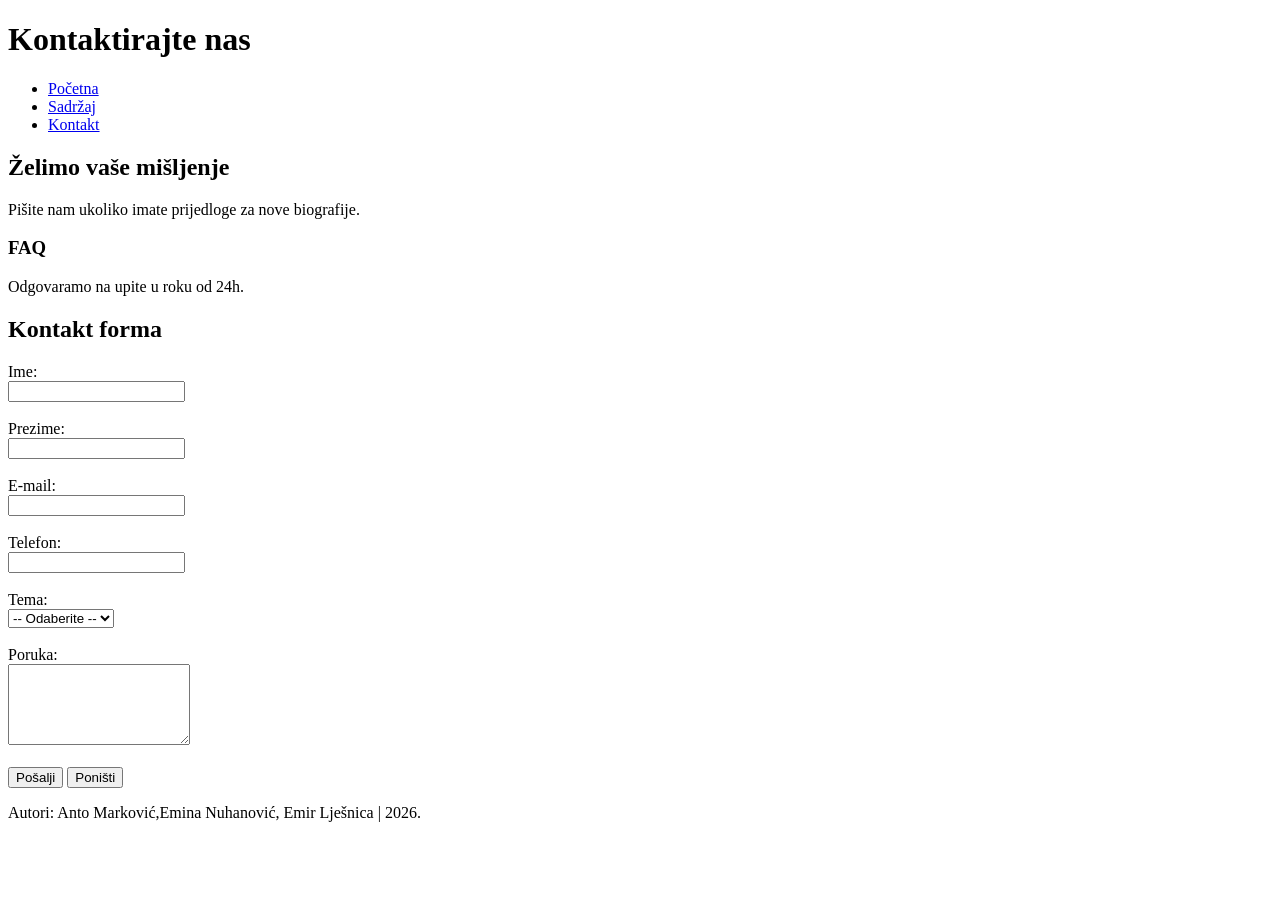
==== kontakt.html @ ead36b08 "kontakt html dodan je fajl kontakt" ====
<!DOCTYPE html>
<html lang="bs">
<head>
    <meta charset="UTF-8">
    <meta name="viewport" content="width=device-width, initial-scale=1.0">
    <title>Kontakt - Biografije</title>
    <link rel="stylesheet" href="css/tptpstil.css">
</head>
<body>

    <header>
        <h1>Kontaktirajte nas</h1>
        <nav aria-label="Glavna navigacija">
            <ul>
                <li><a href="index.html">Početna</a></li>
                <li><a href="sadrzaj.html">Sadržaj</a></li>
                <li><a href="kontakt.html">Kontakt</a></li>
            </ul>
        </nav>
    </header>

    <main>
        <article>
            <h2>Želimo vaše mišljenje</h2>
            <p>Pišite nam ukoliko imate prijedloge za nove biografije.</p>
        </article>

        <aside>
            <h3>FAQ</h3>
            <p>Odgovaramo na upite u roku od 24h.</p>
        </aside>

        <section>
            <h2>Kontakt forma</h2>
            <div id="poruka-uspjeha" style="display: none;"></div>
            <form id="kontakt-forma">
                <div>
                    <label for="ime">Ime:</label><br>
                    <input type="text" id="ime" name="ime">
                    <span id="greska-ime" class="greska" style="color: red;"></span>
                </div>
                <br>
                <div>
                    <label for="prezime">Prezime:</label><br>
                    <input type="text" id="prezime" name="prezime">
                    <span id="greska-prezime" class="greska" style="color: red;"></span>
                </div>
                <br>
                <div>
                    <label for="email">E-mail:</label><br>
                    <input type="text" id="email" name="email">
                    <span id="greska-email" class="greska" style="color: red;"></span>
                </div>
                <br>
                <div>
                    <label for="telefon">Telefon:</label><br>
                    <input type="text" id="telefon" name="telefon">
                    <span id="greska-telefon" class="greska" style="color: red;"></span>
                </div>
                <br>
                <div>
                    <label for="tema">Tema:</label><br>
                    <select id="tema" name="tema">
                        <option value="">-- Odaberite --</option>
                        <option value="prijedlog">Prijedlog</option>
                        <option value="ispravka">Ispravka</option>
                    </select>
                    <span id="greska-tema" class="greska" style="color: red;"></span>
                </div>
                <br>
                <div>
                    <label for="poruka">Poruka:</label><br>
                    <textarea id="poruka" name="poruka" rows="5"></textarea>
                    <span id="greska-poruka" class="greska" style="color: red;"></span>
                </div>
                <br>
                <div>
                    <button type="submit" id="submit-dugme">Pošalji</button>
                    <button type="reset" id="reset-dugme">Poništi</button>
                </div>
            </form>
        </section>
    </main>

    <footer>
        <p>Autori: Anto Marković,Emina Nuhanović, Emir Lješnica | 2026.</p>
    </footer>

    <script src="js/tptpskripte.js"></script>
</body>
</html>
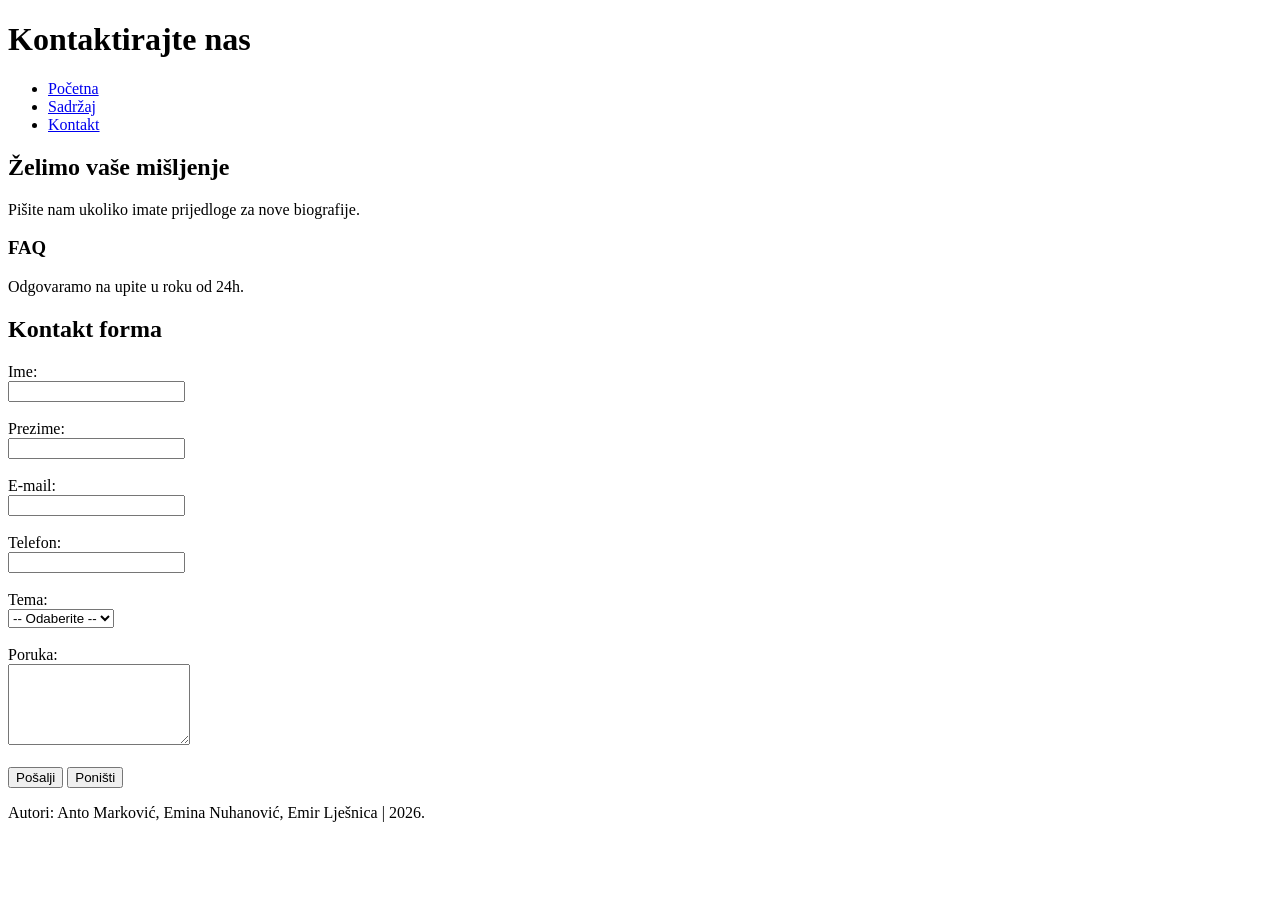
==== commit 2ee68b9b: "Prepravljeni linkovi i putanje na slike" ====
--- a/kontakt.html
+++ b/kontakt.html
@@ -83,7 +83,7 @@
     </main>
 
     <footer>
-        <p>Autori: Anto Marković,Emina Nuhanović, Emir Lješnica | 2026.</p>
+        <p>Autori: Anto Marković, Emina Nuhanović, Emir Lješnica | 2026.</p>
     </footer>
 
     <script src="js/tptpskripte.js"></script>
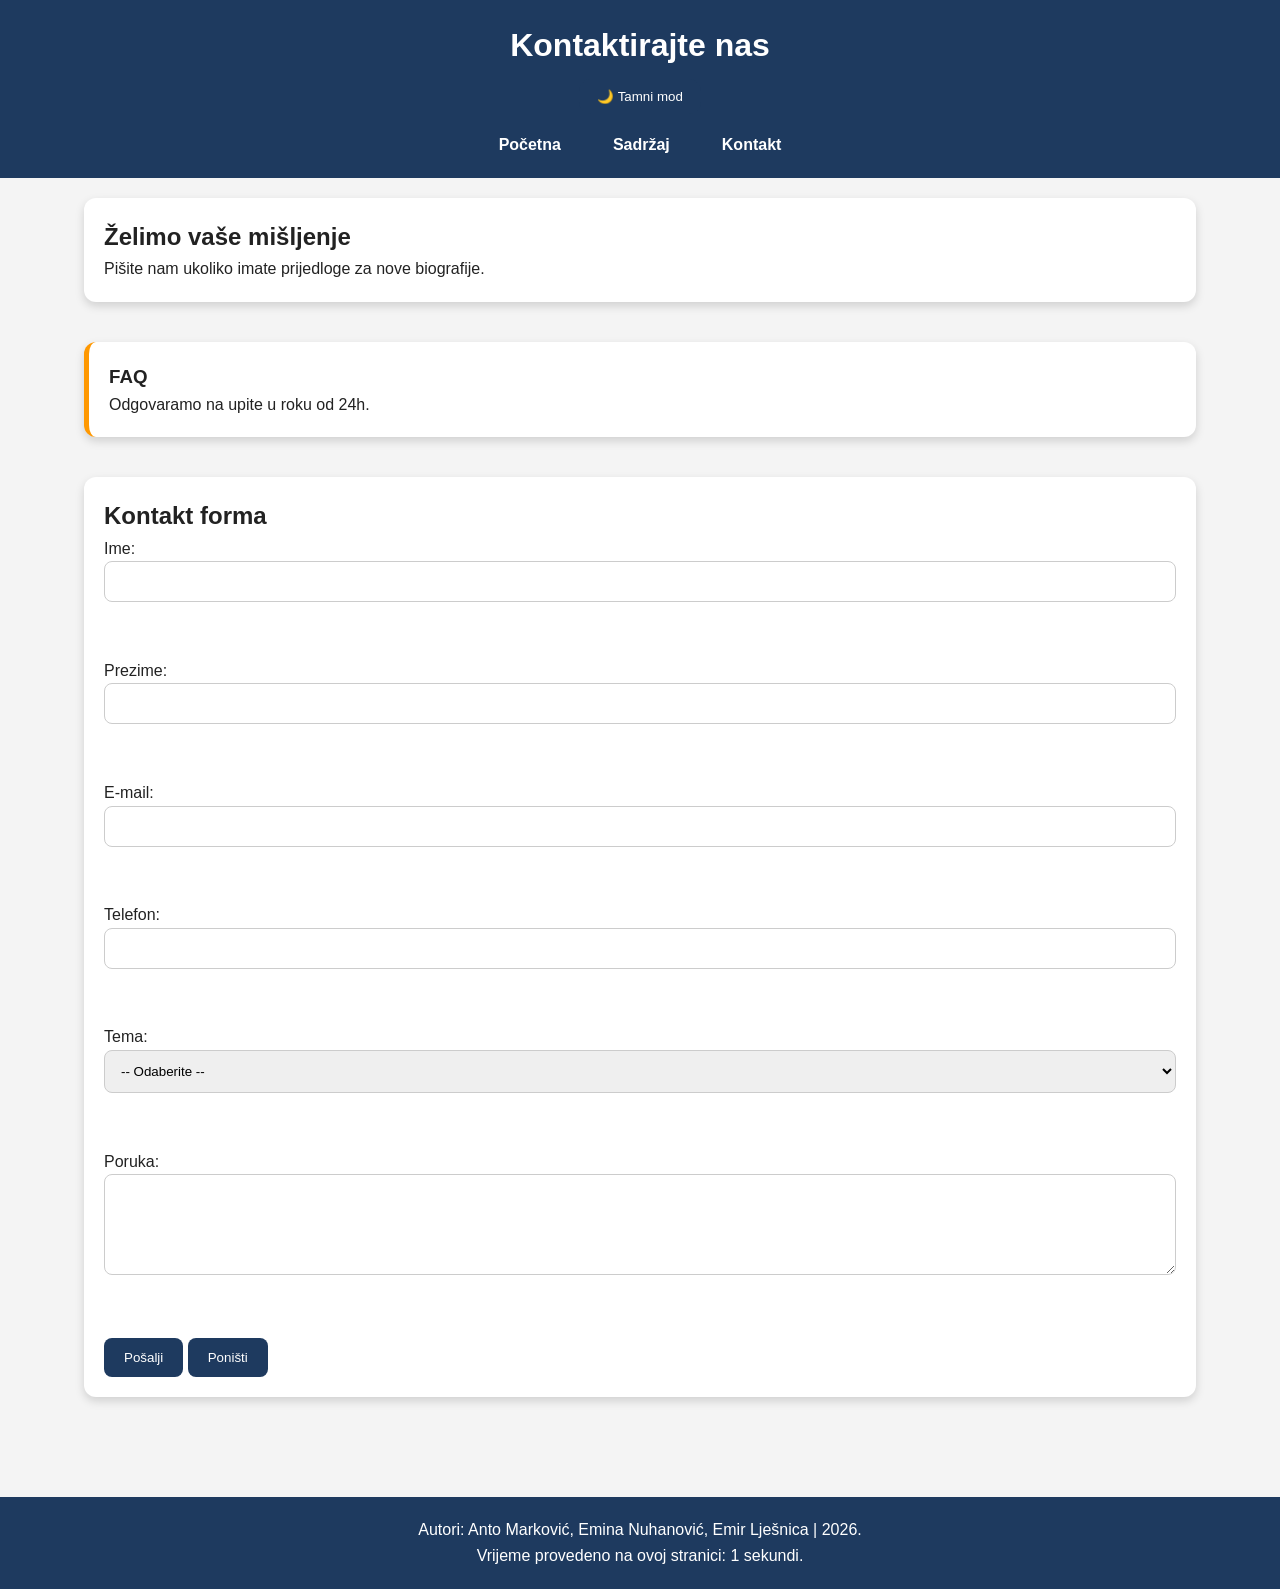
==== commit 55f493e1: "Implementiran JS kod za sve zahtjeve" ====
--- a/kontakt.html
+++ b/kontakt.html
@@ -5,11 +5,13 @@
     <meta name="viewport" content="width=device-width, initial-scale=1.0">
     <title>Kontakt - Biografije</title>
     <link rel="stylesheet" href="css/tptpstil.css">
+    <link rel="manifest" href="manifest.json">
 </head>
 <body>
 
     <header>
         <h1>Kontaktirajte nas</h1>
+        <button id="dark-mode-toggle" class="filter-btn">🌙 Tamni mod</button>
         <nav aria-label="Glavna navigacija">
             <ul>
                 <li><a href="index.html">Početna</a></li>
@@ -84,6 +86,7 @@
 
     <footer>
         <p>Autori: Anto Marković, Emina Nuhanović, Emir Lješnica | 2026.</p>
+        <p>Vrijeme provedeno na ovoj stranici: <span id="sesija-timer">0</span> sekundi.</p>
     </footer>
 
     <script src="js/tptpskripte.js"></script>
--- a/css/tptpstil.css
+++ b/css/tptpstil.css
@@ -0,0 +1,605 @@
+/* css varijable */
+:root {
+
+    /* Boje */
+    --primarna-boja: #1e3a5f;
+    --sekundarna-boja: #f4f4f4;
+    --akcent-boja: #ff9800;
+    --tekst-boja: #222;
+    --bijela: #ffffff;
+
+    /* Font */
+    --font-glavni: Arial, sans-serif;
+
+    /* Razmaci */
+    --razmak-mali: 10px;
+    --razmak-srednji: 20px;
+    --razmak-veliki: 40px;
+
+    --radius: 12px;
+    --sjena: 0 4px 10px rgba(0,0,0,0.15);
+}
+
+
+
+
+/* Reset margin/padding za sve elemente */
+* {
+    margin: 0;
+    padding: 0;
+    box-sizing: border-box;
+}
+
+/* Stilovi za cijelu stranicu */
+body {
+    font-family: var(--font-glavni);
+    background-color: var(--sekundarna-boja);
+    color: var(--tekst-boja);
+    line-height: 1.6;
+
+    /* Animacija ucitavanja stranice */
+    animation: fadeIn 1s ease;
+}
+
+
+/* Header */
+
+header {
+    background-color: var(--primarna-boja);
+    color: var(--bijela);
+
+    text-align: center;
+    padding: var(--razmak-srednji);
+}
+
+/* Logo slika */
+header img {
+    border-radius: 50%;
+    margin-bottom: var(--razmak-mali);
+}
+
+
+/* Navigacija-flexbox */
+
+nav ul {
+
+    /* Flexbox raspored */
+    display: flex;
+
+    justify-content: center;
+    align-items: center;
+
+    gap: var(--razmak-srednji);
+
+    list-style: none;
+
+    /* Omogućava prelamanje na manjim ekranima */
+    flex-wrap: wrap;
+
+    margin-top: var(--razmak-mali);
+}
+
+/* Linkovi navigacije */
+nav a {
+    color: var(--bijela);
+    text-decoration: none;
+    font-weight: bold;
+
+    padding: 10px 16px;
+    border-radius: var(--radius);
+
+    /* Tranzicija hover efekta */
+    transition: 0.3s;
+}
+
+/* Hover */
+nav a:hover {
+    background-color: var(--akcent-boja);
+    transform: translateY(-3px);
+}
+
+/* Focus */
+nav a:focus {
+    outline: 2px solid yellow;
+}
+
+
+/* Filter dugmad */
+
+.filter-btn {
+    background-color: var(--primarna-boja);
+    color: white;
+
+    border: none;
+
+    padding: 10px 18px;
+    margin: 8px;
+
+    border-radius: var(--radius);
+
+    cursor: pointer;
+
+    transition: 0.3s;
+}
+
+/* Hover efekat dugmeta */
+.filter-btn:hover {
+    background-color: var(--akcent-boja);
+    transform: scale(1.05);
+}
+
+
+/* Main sadrzaj */
+
+main {
+    width: 90%;
+    max-width: 1200px;
+
+    margin: auto;
+    padding: var(--razmak-srednji);
+}
+
+
+/* Sekcije/article/aside */
+
+section, article, aside {
+
+    background-color: var(--bijela);
+
+    padding: var(--razmak-srednji);
+    margin-bottom: var(--razmak-veliki);
+
+    border-radius: var(--radius);
+    box-shadow: var(--sjena);
+}
+
+
+/* Kartice */
+
+#kartice-kontejner {
+
+    /* Grid layout */
+    display: grid;
+
+    /* 3 kolone na desktopu */
+    grid-template-columns: repeat(3, 1fr);
+
+    gap: 25px;
+
+    margin-top: var(--razmak-srednji);
+}
+
+/* Stil jedne kartice */
+.kartica {
+
+    background-color: white;
+
+    border-radius: var(--radius);
+
+    overflow: hidden;
+
+    box-shadow: var(--sjena);
+
+    transition: 0.4s;
+
+    position: relative;
+}
+
+
+
+/* Oznaka iznad kartice */
+.kartica::before {
+
+    content: "Biografija";
+
+    position: absolute;
+
+    top: 10px;
+    left: 10px;
+
+    background-color: var(--akcent-boja);
+
+    color: white;
+
+    padding: 5px 10px;
+
+    border-radius: 8px;
+
+    font-size: 12px;
+}
+
+
+/* Hover efekat kartice */
+.kartica:hover {
+    transform: translateY(-10px);
+
+    box-shadow: 0 8px 18px rgba(0,0,0,0.25);
+}
+
+/* Slika kartice */
+.kartica img {
+    width: 100%;
+    height: 250px;
+
+    object-fit: cover;
+}
+
+/* Naslov kartice */
+.kartica h3 {
+    margin: 15px;
+}
+
+/* Tekst kartice */
+.kartica p {
+    margin: 0 15px 15px;
+}
+
+/* Dugme/link kartice */
+.kartica a {
+
+    display: inline-block;
+
+    margin: 0 15px 20px;
+
+    padding: 10px 15px;
+
+    background-color: var(--primarna-boja);
+
+    color: white;
+
+    text-decoration: none;
+
+    border-radius: 8px;
+
+    transition: 0.3s;
+}
+
+/* Hover efekat linka */
+.kartica a:hover {
+    background-color: var(--akcent-boja);
+}
+
+
+/* Galerija grid */
+
+.galerija-grid {
+
+    display: grid;
+
+    grid-template-columns: repeat(3, 1fr);
+
+    gap: 20px;
+}
+
+/* Slike galerije */
+.galerija-grid img {
+
+    width: 100%;
+    height: 250px;
+
+    object-fit: cover;
+
+    border-radius: var(--radius);
+
+    transition: 0.4s;
+}
+
+/* Hover efekat galerije */
+.galerija-grid img:hover {
+    transform: scale(1.04);
+}
+
+
+/* Tabela */
+
+table {
+    width: 100%;
+
+    border-collapse: collapse;
+
+    margin-top: 20px;
+}
+
+th,
+td {
+
+    border: 1px solid #ccc;
+
+    padding: 12px;
+
+    text-align: center;
+}
+
+/* Zaglavlje tabele */
+th {
+    background-color: var(--primarna-boja);
+
+    color: white;
+}
+
+/* nth-child pseudo-klasa */
+tbody tr:nth-child(even) {
+    background-color: #f2f2f2;
+}
+
+/* Hover redova */
+tbody tr:hover {
+    background-color: #ddd;
+}
+
+
+/* Forma */
+
+form {
+
+    display: flex;
+
+    flex-direction: column;
+
+    gap: 15px;
+}
+
+/* Input elementi */
+input, textarea, select {
+
+    width: 100%;
+
+    padding: 12px;
+
+    border: 1px solid #ccc;
+
+    border-radius: 8px;
+
+    transition: 0.3s;
+}
+
+/* Focus efekat forme */
+input:focus, textarea:focus, select:focus {
+
+    border-color: var(--akcent-boja);
+
+    outline: none;
+
+    box-shadow: 0 0 5px var(--akcent-boja);
+}
+
+/* Dugme forme */
+button {
+
+    background-color: var(--primarna-boja);
+
+    color: white;
+
+    border: none;
+
+    padding: 12px 20px;
+
+    border-radius: 8px;
+
+    cursor: pointer;
+
+    transition: 0.3s;
+}
+
+/* Hover dugmeta */
+button:hover {
+    background-color: var(--akcent-boja);
+
+    transform: scale(1.05);
+}
+
+
+/* Aside */
+
+aside {
+    border-left: 5px solid var(--akcent-boja);
+}
+
+
+/* Footer */
+
+footer {
+
+    background-color: var(--primarna-boja);
+
+    color: white;
+
+    text-align: center;
+
+    padding: 20px;
+
+    margin-top: 40px;
+}
+
+
+/* Animacija */
+
+@keyframes fadeIn {
+
+    from {
+        opacity: 0;
+        transform: translateY(20px);
+    }
+
+    to {
+        opacity: 1;
+        transform: translateY(0);
+    }
+}
+
+
+/* Media query - tablet */
+
+@media (max-width: 900px) {
+
+    /* 2 kolone na tabletima */
+    #kartice-kontejner {
+        grid-template-columns: repeat(2, 1fr);
+    }
+
+    /* Galerija 2 kolone */
+    .galerija-grid {
+        grid-template-columns: repeat(2, 1fr);
+    }
+
+    /* Navigacija vertikalno */
+    nav ul {
+        flex-direction: column;
+    }
+}
+
+
+/* Media query - mobilni */
+
+@media (max-width: 600px) {
+
+    /* Jedna kolona na mobilnom */
+    #kartice-kontejner {
+        grid-template-columns: 1fr;
+    }
+
+    /* Galerija jedna kolona */
+    .galerija-grid {
+        grid-template-columns: 1fr;
+    }
+
+    /* Responsivni iframe */
+    iframe {
+        width: 100%;
+        height: auto;
+    }
+
+    /* Manji font */
+    body {
+        font-size: 15px;
+    }
+
+    /* Manji naslov */
+    header h1 {
+        font-size: 24px;
+    }
+}
+
+/* Brzi skok navigacija za sadrzaj.html */
+
+nav[aria-label="Brzi skok"] {
+    background-color: var(--primarna-boja);
+    padding: 12px;
+    text-align: center;
+    border-radius: var(--radius);
+    margin-top: 15px;
+}
+
+nav[aria-label="Brzi skok"] p {
+    color: white;
+}
+
+nav[aria-label="Brzi skok"] a {
+    color: var(--akcent-boja);
+    text-decoration: none;
+    font-weight: bold;
+    margin: 0 5px;
+}
+
+nav[aria-label="Brzi skok"] a:hover {
+    color: white;
+    text-decoration: underline;
+}
+
+
+/* Mapa Europe */
+
+#mapa img {
+    width: 100%;
+    max-width: 700px;
+
+    display: block;
+
+    margin: 20px auto;
+
+    border-radius: var(--radius);
+
+    box-shadow: var(--sjena);
+}
+
+
+
+/* Stilovi za Tamni Mod - redefinisanje CSS varijabli kada body dobije klasu .dark-theme */
+body.dark-theme {
+    --primarna-boja: #0f172a;       /* Tamna pozadina headera/footera */
+    --sekundarna-boja: #1e293b;     /* Tamna pozadina cijele stranice */
+    --bijela: #334155;              /* Tamno sive sekcije i kartice */
+    --tekst-boja: #f8fafc;          /* Bijeli tekst */
+    --sjena: 0 4px 10px rgba(0,0,0,0.5);
+}
+
+/* Prilagođavanje input polja u tamnom modu da tekst bude vidljiv */
+body.dark-theme input, 
+body.dark-theme textarea, 
+body.dark-theme select {
+    background-color: #1e293b;
+    color: #f8fafc;
+    border: 1px solid #475569;
+}
+
+/* Klasa koju JS dodaje na input polje ako je unos pogrešan */
+.input-greska {
+    border: 2px solid red !important;
+    background-color: #ffe6e6;
+}
+body.dark-theme .input-greska {
+    background-color: #5c2b2b;
+}
+
+body.dark-theme table {
+    border-color: #475569; 
+    background-color: var(--bijela); 
+    color: var(--tekst-boja); 
+}
+
+body.dark-theme th {
+    background-color: #0f172a !important; 
+    color: #ffffff !important; 
+}
+
+body.dark-theme td {
+    color: var(--tekst-boja) !important; 
+}
+
+body.dark-theme tr:nth-child(even) {
+    background-color: #1e293b !important; 
+}
+body.dark-theme tr:nth-child(odd) {
+    background-color: #334155 !important; 
+}
+
+body.dark-theme table a {
+    color: #38bdf8 !important; 
+}
+
+/* Bojimo cijeli okvir u tamnoplavu boju sa zaobljenim uglovima */
+nav[aria-label="Filter kategorija"] {
+    background-color: var(--primarna-boja); /* Koristi vašu tamnoplavu boju */
+    padding: 12px;
+    text-align: center;
+    border-radius: var(--radius);
+    margin-top: 15px;
+    color: #ffffff; /* Prisiljava tekst i crtice da uvijek budu bijeli */
+}
+
+nav[aria-label="Filter kategorija"] .filter-btn {
+    background: none;         /* Briše sivu pozadinu dugmeta */
+    border: none;             /* Briše okvir oko dugmeta */
+    color: #ffffff;           /* Slova postaju bijela */
+    font-family: var(--font-glavni);
+    font-size: 16px;
+    cursor: pointer;          /* Kada miš pređe preko, pretvori se u ruku za klik */
+    padding: 0 5px;
+    display: inline;          /* Prisiljava ih da stoje u istom redu sa tekstom */
+    transition: color 0.3s ease;
+}
+
+/* Šta se desi kada korisnik pređe mišem preko kategorije */
+nav[aria-label="Filter kategorija"] .filter-btn:hover {
+    color: var(--akcent-boja); /* Mijenja boju u vašu narandžastu boju na hover */
+}
